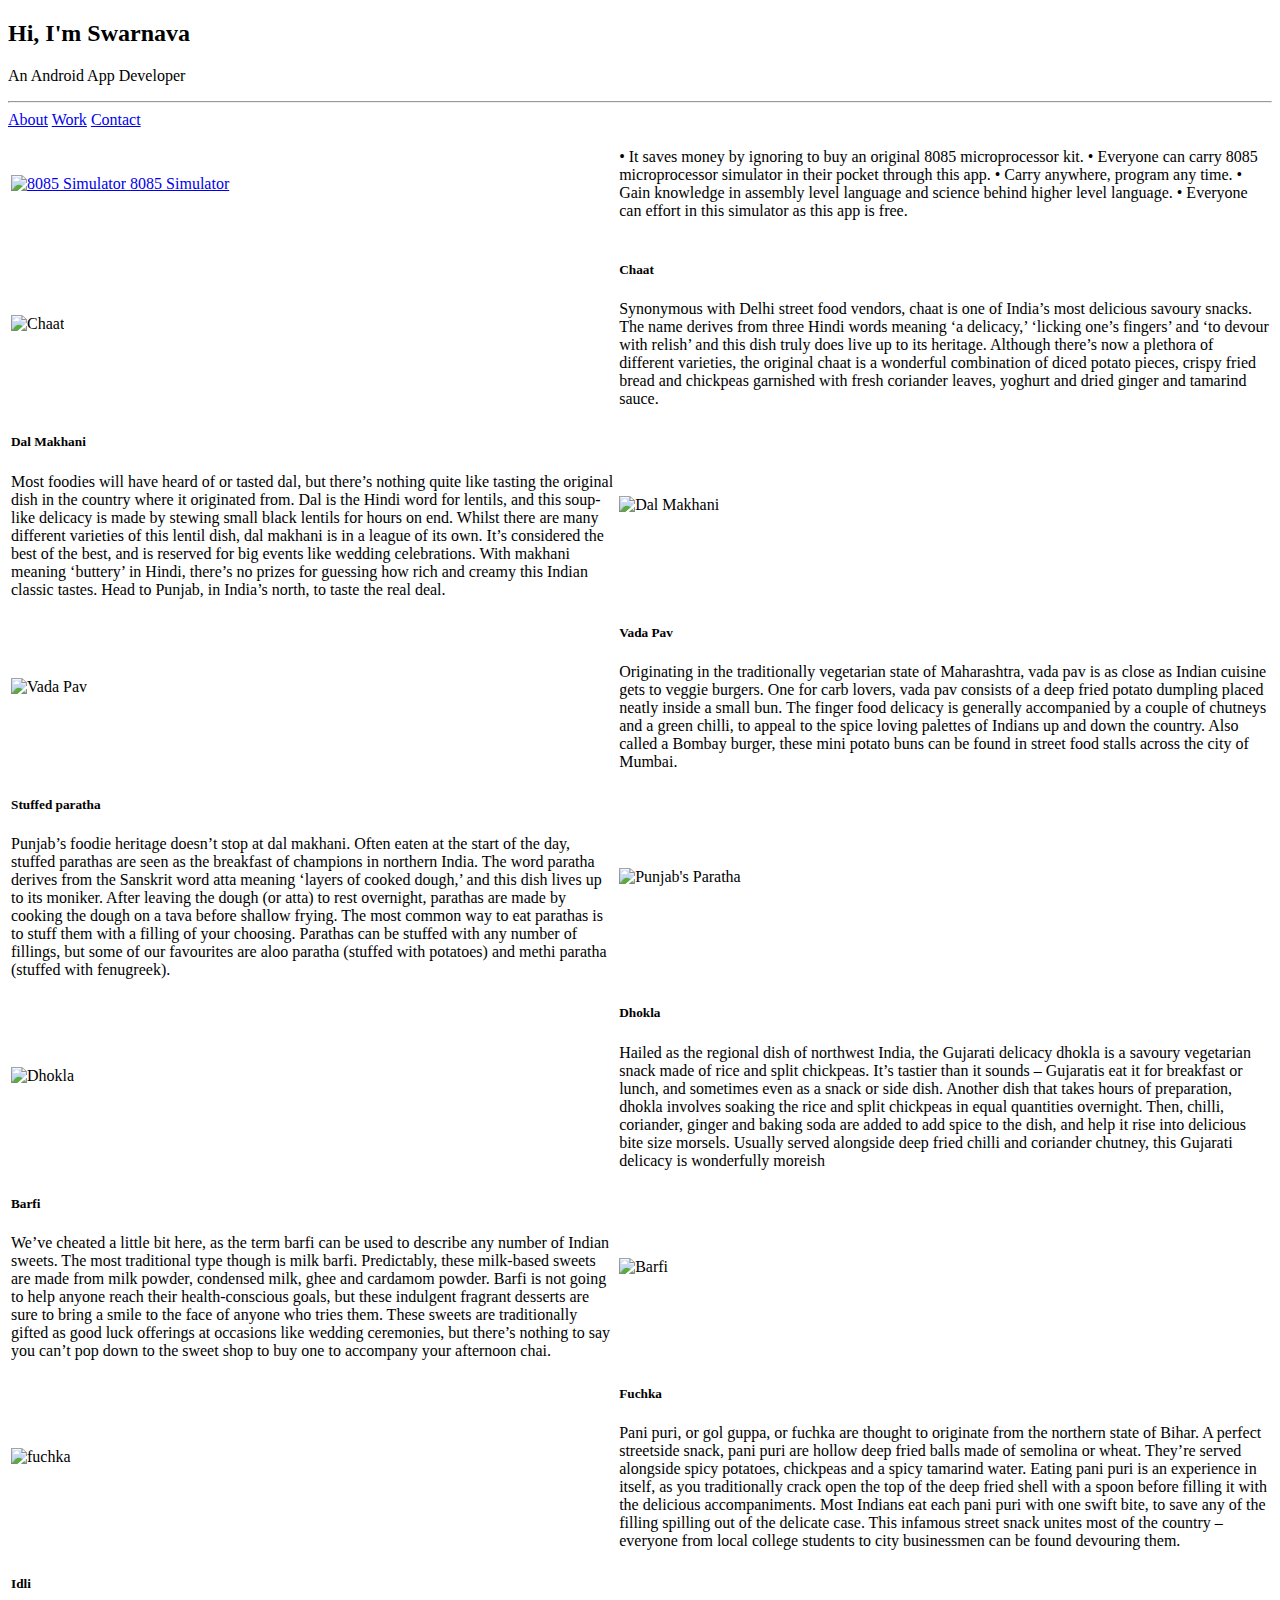
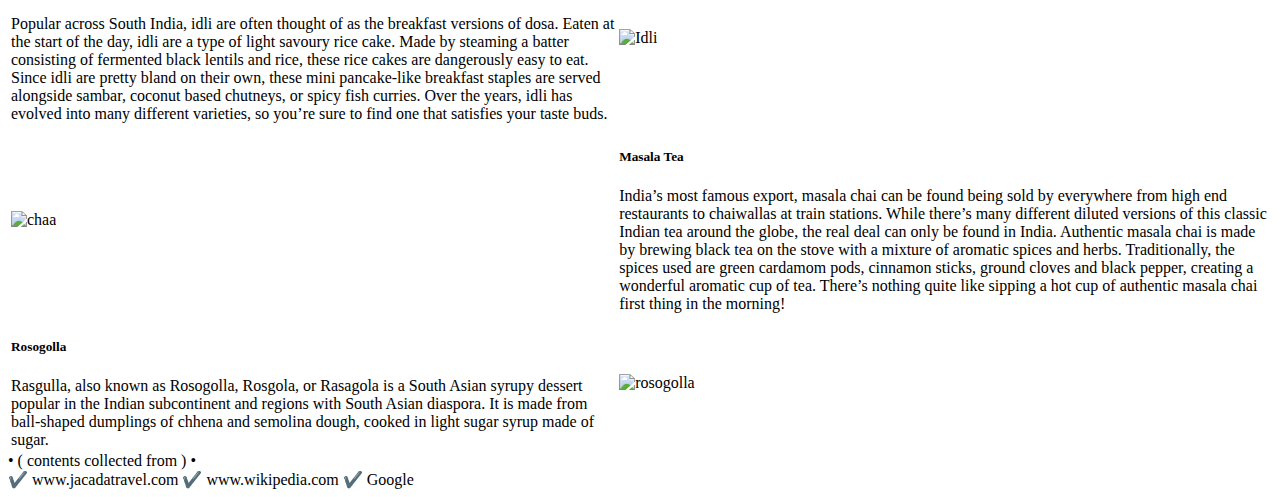
==== HTML_CSS/portfolio/index.html @ 143b3494 "portfolio init" ====
<!DOCTYPE html>
<html lang="en" dir="ltr">

<head>
    <meta charset="utf-8" />
    <meta name="viewport" content="width=devices-width, initial-scale=1.0">
    <link rel="stylesheet" href="styles.css" />
    <title>Top Food</title>
</head>

<body>
    <h2>Hi, I'm Swarnava</h2>
    <p>An Android App Developer</p>
    <hr/>
    <div class="nav">
        <a class="nav-link" href="#">About</a>
        <a class="nav-link" href="#">Work</a>
        <a class="nav-link" href="#">Contact</a>
    </div>
    <table>
        <!-- https://play-lh.googleusercontent.com/__pc7jMGqHjmKl9c8AOq9yOXW2aL5FQsZnsZWPfRnSCOkI8mykySCUNQ9xDH7l5q0uY=s180-rw -->

        <tr>
            <td>
                <a href="index.html">
                    <div class="project">
                        <img src="https://play-lh.googleusercontent.com/2SKp2jzFBkKM8TiuOUxweb109h7H1B_OFB9aG47VU-4JbvvUNbUcIjrzafigGtLgjWw=s180-rw" alt="8085 Simulator" />
                        <appname>8085 Simulator</appname>
                    </div>
                </a>
            </td>
            <td>
                <p>
                    • It saves money by ignoring to buy an original 8085 microprocessor kit. • Everyone can carry 8085 microprocessor simulator in their pocket through this app. • Carry anywhere, program any time. • Gain knowledge in assembly level language and science behind
                    higher level language. • Everyone can effort in this simulator as this app is free.
                </p>
            </td>
        </tr>




        <tr>
            <td>
                <img src="https://www.jacadatravel.com/wp-content/uploads/fly-images/249711/Delhi-street-food-2-552x310-cc.jpg" alt="Chaat" width="300" height="200" />
            </td>
            <td>
                <h5>Chaat</h5>
                Synonymous with Delhi street food vendors, chaat is one of India’s most delicious savoury snacks. The name derives from three Hindi words meaning ‘a delicacy,’ ‘licking one’s fingers’ and ‘to devour with relish’ and this dish truly does live up to its
                heritage. Although there’s now a plethora of different varieties, the original chaat is a wonderful combination of diced potato pieces, crispy fried bread and chickpeas garnished with fresh coriander leaves, yoghurt and dried ginger and
                tamarind sauce.
            </td>
        </tr>

        <tr>
            <td>
                <h5>Dal Makhani</h5>
                Most foodies will have heard of or tasted dal, but there’s nothing quite like tasting the original dish in the country where it originated from. Dal is the Hindi word for lentils, and this soup-like delicacy is made by stewing small black lentils for
                hours on end. Whilst there are many different varieties of this lentil dish, dal makhani is in a league of its own. It’s considered the best of the best, and is reserved for big events like wedding celebrations. With makhani meaning ‘buttery’
                in Hindi, there’s no prizes for guessing how rich and creamy this Indian classic tastes. Head to Punjab, in India’s north, to taste the real deal.
            </td>
            <td>
                <img src="https://www.jacadatravel.com/wp-content/uploads/fly-images/316520/iStock-530506394-552x310-cc.jpg" alt="Dal Makhani" width="300" height="200" />
            </td>
        </tr>

        <tr>
            <td>
                <img src="https://www.jacadatravel.com/wp-content/uploads/fly-images/316521/iStock-1157170530-552x310-cc.jpg" alt="Vada Pav" width="300" height="200" />
            </td>
            <td>
                <h5>Vada Pav</h5>
                Originating in the traditionally vegetarian state of Maharashtra, vada pav is as close as Indian cuisine gets to veggie burgers. One for carb lovers, vada pav consists of a deep fried potato dumpling placed neatly inside a small bun. The finger food delicacy
                is generally accompanied by a couple of chutneys and a green chilli, to appeal to the spice loving palettes of Indians up and down the country. Also called a Bombay burger, these mini potato buns can be found in street food stalls across
                the city of Mumbai.
            </td>
        </tr>

        <tr>
            <td>
                <h5>Stuffed paratha</h5>
                Punjab’s foodie heritage doesn’t stop at dal makhani. Often eaten at the start of the day, stuffed parathas are seen as the breakfast of champions in northern India. The word paratha derives from the Sanskrit word atta meaning ‘layers of cooked dough,’
                and this dish lives up to its moniker. After leaving the dough (or atta) to rest overnight, parathas are made by cooking the dough on a tava before shallow frying. The most common way to eat parathas is to stuff them with a filling of
                your choosing. Parathas can be stuffed with any number of fillings, but some of our favourites are aloo paratha (stuffed with potatoes) and methi paratha (stuffed with fenugreek).
            </td>
            <td>
                <img src="https://www.jacadatravel.com/wp-content/uploads/fly-images/316522/iStock-1084019098-552x310-cc.jpg" alt="Punjab's Paratha" width="300" height="200" />
            </td>
        </tr>

        <tr>
            <td>
                <img src="https://www.jacadatravel.com/wp-content/uploads/fly-images/316523/iStock-887144836-552x310-cc.jpg" alt="Dhokla" width="300" height="200" />
            </td>
            <td>
                <h5>Dhokla</h5>
                Hailed as the regional dish of northwest India, the Gujarati delicacy dhokla is a savoury vegetarian snack made of rice and split chickpeas. It’s tastier than it sounds – Gujaratis eat it for breakfast or lunch, and sometimes even as a snack or side dish.
                Another dish that takes hours of preparation, dhokla involves soaking the rice and split chickpeas in equal quantities overnight. Then, chilli, coriander, ginger and baking soda are added to add spice to the dish, and help it rise into
                delicious bite size morsels. Usually served alongside deep fried chilli and coriander chutney, this Gujarati delicacy is wonderfully moreish
            </td>
        </tr>

        <tr>
            <td>
                <h5>Barfi</h5>
                We’ve cheated a little bit here, as the term barfi can be used to describe any number of Indian sweets. The most traditional type though is milk barfi. Predictably, these milk-based sweets are made from milk powder, condensed milk, ghee and cardamom powder.
                Barfi is not going to help anyone reach their health-conscious goals, but these indulgent fragrant desserts are sure to bring a smile to the face of anyone who tries them. These sweets are traditionally gifted as good luck offerings at
                occasions like wedding ceremonies, but there’s nothing to say you can’t pop down to the sweet shop to buy one to accompany your afternoon chai.
            </td>
            <td>
                <img src="https://www.jacadatravel.com/wp-content/uploads/fly-images/316524/iStock-1156874847-552x310-cc.jpg" alt="Barfi" width="300" height="200" />
            </td>
        </tr>

        <tr>
            <td>
                <img src="https://www.jacadatravel.com/wp-content/uploads/fly-images/316525/iStock-1177589252-552x310-cc.jpg" alt="fuchka" width="300" height="200" />
            </td>
            <td>
                <h5>Fuchka</h5>
                Pani puri, or gol guppa, or fuchka are thought to originate from the northern state of Bihar. A perfect streetside snack, pani puri are hollow deep fried balls made of semolina or wheat. They’re served alongside spicy potatoes, chickpeas and a spicy tamarind
                water. Eating pani puri is an experience in itself, as you traditionally crack open the top of the deep fried shell with a spoon before filling it with the delicious accompaniments. Most Indians eat each pani puri with one swift bite,
                to save any of the filling spilling out of the delicate case. This infamous street snack unites most of the country – everyone from local college students to city businessmen can be found devouring them.
            </td>
        </tr>


        <tr>
            <td>
                <h5>Idli</h5>
                Popular across South India, idli are often thought of as the breakfast versions of dosa. Eaten at the start of the day, idli are a type of light savoury rice cake. Made by steaming a batter consisting of fermented black lentils and rice, these rice cakes
                are dangerously easy to eat. Since idli are pretty bland on their own, these mini pancake-like breakfast staples are served alongside sambar, coconut based chutneys, or spicy fish curries. Over the years, idli has evolved into many different
                varieties, so you’re sure to find one that satisfies your taste buds.
            </td>
            <td>
                <img src="https://www.jacadatravel.com/wp-content/uploads/fly-images/316526/iStock-1024549286-552x310-cc.jpg" alt="Idli" width="300" height="200" />
            </td>
        </tr>

        <tr>
            <td>
                <img src="https://www.jacadatravel.com/wp-content/uploads/fly-images/316527/iStock-1142857499-552x310-cc.jpg" alt="chaa" width="300" height="200" />
            </td>
            <td>
                <h5>Masala Tea</h5>
                India’s most famous export, masala chai can be found being sold by everywhere from high end restaurants to chaiwallas at train stations. While there’s many different diluted versions of this classic Indian tea around the globe, the real deal can only
                be found in India. Authentic masala chai is made by brewing black tea on the stove with a mixture of aromatic spices and herbs. Traditionally, the spices used are green cardamom pods, cinnamon sticks, ground cloves and black pepper, creating
                a wonderful aromatic cup of tea. There’s nothing quite like sipping a hot cup of authentic masala chai first thing in the morning!
            </td>
        </tr>

        <tr>
            <td>
                <h5>Rosogolla</h5>
                Rasgulla, also known as Rosogolla, Rosgola, or Rasagola is a South Asian syrupy dessert popular in the Indian subcontinent and regions with South Asian diaspora. It is made from ball-shaped dumplings of chhena and semolina dough, cooked in light sugar
                syrup made of sugar.

            </td>
            <td>
                <img src="https://i.ytimg.com/vi/4kEQ21ZMQPE/maxresdefault.jpg" alt="rosogolla" width="300" height="200" />
            </td>
        </tr>

    </table>

    <footer>
        • ( contents collected from ) •<br> ✔️ www.jacadatravel.com ✔️ www.wikipedia.com ✔️ Google
    </footer>

</body>

</html>
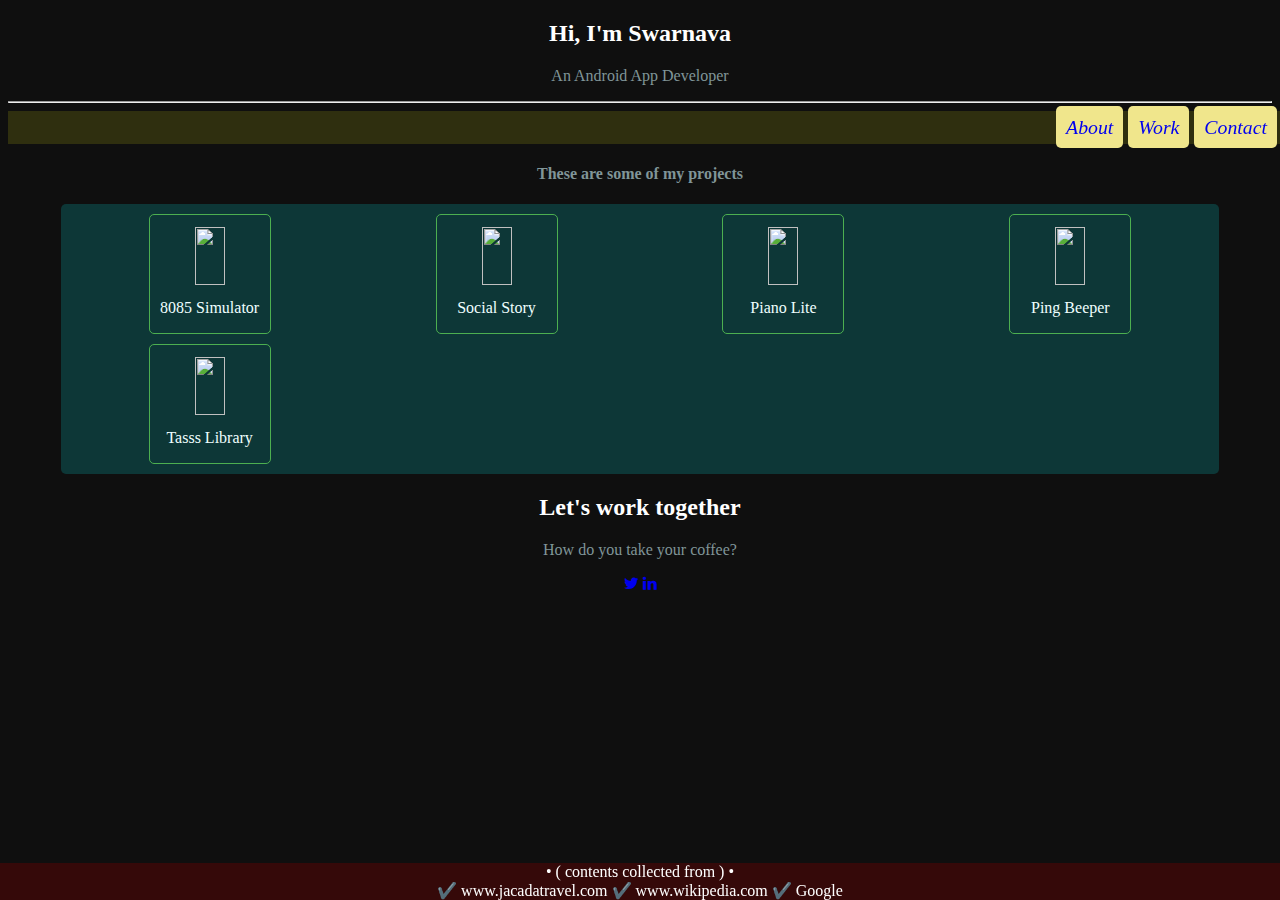
==== commit 62b2af34: "portfolio projects included with responsive design" ====
--- a/HTML_CSS/portfolio/index.html
+++ b/HTML_CSS/portfolio/index.html
@@ -4,8 +4,10 @@
 <head>
     <meta charset="utf-8" />
     <meta name="viewport" content="width=devices-width, initial-scale=1.0">
-    <link rel="stylesheet" href="styles.css" />
-    <title>Top Food</title>
+    <link rel="stylesheet" href="css/styles.css" />
+    <title>Portfolio</title>
+    <link rel="icon" type="image/x-icon" href="https://he-s3.s3.amazonaws.com/media/avatars/swarnava415/resized/200/aoh14gihena1gs9np5lrcwjxivrcygj4fhdszsicnfflma">
+    <link rel="stylesheet" href="https://cdnjs.cloudflare.com/ajax/libs/font-awesome/4.7.0/css/font-awesome.min.css">
 </head>
 
 <body>
@@ -17,155 +19,60 @@
         <a class="nav-link" href="#">Work</a>
         <a class="nav-link" href="#">Contact</a>
     </div>
-    <table>
-        <!-- https://play-lh.googleusercontent.com/__pc7jMGqHjmKl9c8AOq9yOXW2aL5FQsZnsZWPfRnSCOkI8mykySCUNQ9xDH7l5q0uY=s180-rw -->
 
-        <tr>
-            <td>
-                <a href="index.html">
-                    <div class="project">
-                        <img src="https://play-lh.googleusercontent.com/2SKp2jzFBkKM8TiuOUxweb109h7H1B_OFB9aG47VU-4JbvvUNbUcIjrzafigGtLgjWw=s180-rw" alt="8085 Simulator" />
-                        <appname>8085 Simulator</appname>
-                    </div>
-                </a>
-            </td>
-            <td>
-                <p>
-                    • It saves money by ignoring to buy an original 8085 microprocessor kit. • Everyone can carry 8085 microprocessor simulator in their pocket through this app. • Carry anywhere, program any time. • Gain knowledge in assembly level language and science behind
-                    higher level language. • Everyone can effort in this simulator as this app is free.
-                </p>
-            </td>
-        </tr>
+    <h4>These are some of my projects</h4>
+    <center>
+        <div class="grid-container">
 
+            <a href="https://play.google.com/store/apps/details?id=sc.sim.emulator8085pro&hl=en_IN&gl=US" target="_blank">
+                <div class="project">
+                    <img src="https://play-lh.googleusercontent.com/2SKp2jzFBkKM8TiuOUxweb109h7H1B_OFB9aG47VU-4JbvvUNbUcIjrzafigGtLgjWw=s180-rw" />
+                    <appname>8085 Simulator</appname>
+                </div>
+            </a>
 
+            <a href="https://play.google.com/store/apps/details?id=sclab.edu.socialstory&hl=en_IN&gl=US" target="_blank">
+                <div class="project">
+                    <img src="https://play-lh.googleusercontent.com/__pc7jMGqHjmKl9c8AOq9yOXW2aL5FQsZnsZWPfRnSCOkI8mykySCUNQ9xDH7l5q0uY=s180-rw" />
+                    <appname>Social Story</appname>
+                </div>
+            </a>
 
+            <a href="https://play.google.com/store/apps/details?id=sclab.music.piano&hl=en_IN&gl=US" target="_blank">
+                <div class="project">
+                    <img src="https://play-lh.googleusercontent.com/KmMY_Hc0d_Z4VX9Et4THyVwyb_F_DgaN1OydasVRsX2yKmOQrt8tlwWb-UQxwSgvhPs=s180-rw" />
+                    <appname>Piano Lite</appname>
+                </div>
+            </a>
 
-        <tr>
-            <td>
-                <img src="https://www.jacadatravel.com/wp-content/uploads/fly-images/249711/Delhi-street-food-2-552x310-cc.jpg" alt="Chaat" width="300" height="200" />
-            </td>
-            <td>
-                <h5>Chaat</h5>
-                Synonymous with Delhi street food vendors, chaat is one of India’s most delicious savoury snacks. The name derives from three Hindi words meaning ‘a delicacy,’ ‘licking one’s fingers’ and ‘to devour with relish’ and this dish truly does live up to its
-                heritage. Although there’s now a plethora of different varieties, the original chaat is a wonderful combination of diced potato pieces, crispy fried bread and chickpeas garnished with fresh coriander leaves, yoghurt and dried ginger and
-                tamarind sauce.
-            </td>
-        </tr>
+            <a href="https://play.google.com/store/apps/details?id=sc.net.cmd&hl=en_IN&gl=US" target="_blank">
+                <div class="project">
+                    <img src="https://play-lh.googleusercontent.com/F67XHdQOCddfSfFGF9OMWr23bMObRbb9G-9lqCkmW3qncsH9wB5Ali-b5T1aqK_GULrD=s180-rw" />
+                    <appname>Ping Beeper</appname>
+                </div>
+            </a>
 
-        <tr>
-            <td>
-                <h5>Dal Makhani</h5>
-                Most foodies will have heard of or tasted dal, but there’s nothing quite like tasting the original dish in the country where it originated from. Dal is the Hindi word for lentils, and this soup-like delicacy is made by stewing small black lentils for
-                hours on end. Whilst there are many different varieties of this lentil dish, dal makhani is in a league of its own. It’s considered the best of the best, and is reserved for big events like wedding celebrations. With makhani meaning ‘buttery’
-                in Hindi, there’s no prizes for guessing how rich and creamy this Indian classic tastes. Head to Punjab, in India’s north, to taste the real deal.
-            </td>
-            <td>
-                <img src="https://www.jacadatravel.com/wp-content/uploads/fly-images/316520/iStock-530506394-552x310-cc.jpg" alt="Dal Makhani" width="300" height="200" />
-            </td>
-        </tr>
+            <a href="https://swarnava415.blogspot.com/2018/03/web-application-using-html-php-css.html" target="_blank">
+                <div class="project">
+                    <img src="https://4.bp.blogspot.com/-8lenOWTm5Xk/W0ytz_H9AmI/AAAAAAAABCo/q-VmTGcugNIz7S585LqFs1qKntoI8DtkwCLcBGAs/s1600/TASSS%2BLOGO%2BREAL%2BTASS%2B%25281%2529.png" />
+                    <appname>Tasss Library</appname>
+                </div>
+            </a>
+        </div>
+    </center>
 
-        <tr>
-            <td>
-                <img src="https://www.jacadatravel.com/wp-content/uploads/fly-images/316521/iStock-1157170530-552x310-cc.jpg" alt="Vada Pav" width="300" height="200" />
-            </td>
-            <td>
-                <h5>Vada Pav</h5>
-                Originating in the traditionally vegetarian state of Maharashtra, vada pav is as close as Indian cuisine gets to veggie burgers. One for carb lovers, vada pav consists of a deep fried potato dumpling placed neatly inside a small bun. The finger food delicacy
-                is generally accompanied by a couple of chutneys and a green chilli, to appeal to the spice loving palettes of Indians up and down the country. Also called a Bombay burger, these mini potato buns can be found in street food stalls across
-                the city of Mumbai.
-            </td>
-        </tr>
+    <h2>Let's work together</h2>
+    <p>How do you take your coffee?</p>
+    <div>
 
-        <tr>
-            <td>
-                <h5>Stuffed paratha</h5>
-                Punjab’s foodie heritage doesn’t stop at dal makhani. Often eaten at the start of the day, stuffed parathas are seen as the breakfast of champions in northern India. The word paratha derives from the Sanskrit word atta meaning ‘layers of cooked dough,’
-                and this dish lives up to its moniker. After leaving the dough (or atta) to rest overnight, parathas are made by cooking the dough on a tava before shallow frying. The most common way to eat parathas is to stuff them with a filling of
-                your choosing. Parathas can be stuffed with any number of fillings, but some of our favourites are aloo paratha (stuffed with potatoes) and methi paratha (stuffed with fenugreek).
-            </td>
-            <td>
-                <img src="https://www.jacadatravel.com/wp-content/uploads/fly-images/316522/iStock-1084019098-552x310-cc.jpg" alt="Punjab's Paratha" width="300" height="200" />
-            </td>
-        </tr>
+        <a href="#" class="fa fa-twitter"></a>
+        <a href="#" class="fa fa-linkedin"></a>
+    </div>
 
-        <tr>
-            <td>
-                <img src="https://www.jacadatravel.com/wp-content/uploads/fly-images/316523/iStock-887144836-552x310-cc.jpg" alt="Dhokla" width="300" height="200" />
-            </td>
-            <td>
-                <h5>Dhokla</h5>
-                Hailed as the regional dish of northwest India, the Gujarati delicacy dhokla is a savoury vegetarian snack made of rice and split chickpeas. It’s tastier than it sounds – Gujaratis eat it for breakfast or lunch, and sometimes even as a snack or side dish.
-                Another dish that takes hours of preparation, dhokla involves soaking the rice and split chickpeas in equal quantities overnight. Then, chilli, coriander, ginger and baking soda are added to add spice to the dish, and help it rise into
-                delicious bite size morsels. Usually served alongside deep fried chilli and coriander chutney, this Gujarati delicacy is wonderfully moreish
-            </td>
-        </tr>
-
-        <tr>
-            <td>
-                <h5>Barfi</h5>
-                We’ve cheated a little bit here, as the term barfi can be used to describe any number of Indian sweets. The most traditional type though is milk barfi. Predictably, these milk-based sweets are made from milk powder, condensed milk, ghee and cardamom powder.
-                Barfi is not going to help anyone reach their health-conscious goals, but these indulgent fragrant desserts are sure to bring a smile to the face of anyone who tries them. These sweets are traditionally gifted as good luck offerings at
-                occasions like wedding ceremonies, but there’s nothing to say you can’t pop down to the sweet shop to buy one to accompany your afternoon chai.
-            </td>
-            <td>
-                <img src="https://www.jacadatravel.com/wp-content/uploads/fly-images/316524/iStock-1156874847-552x310-cc.jpg" alt="Barfi" width="300" height="200" />
-            </td>
-        </tr>
-
-        <tr>
-            <td>
-                <img src="https://www.jacadatravel.com/wp-content/uploads/fly-images/316525/iStock-1177589252-552x310-cc.jpg" alt="fuchka" width="300" height="200" />
-            </td>
-            <td>
-                <h5>Fuchka</h5>
-                Pani puri, or gol guppa, or fuchka are thought to originate from the northern state of Bihar. A perfect streetside snack, pani puri are hollow deep fried balls made of semolina or wheat. They’re served alongside spicy potatoes, chickpeas and a spicy tamarind
-                water. Eating pani puri is an experience in itself, as you traditionally crack open the top of the deep fried shell with a spoon before filling it with the delicious accompaniments. Most Indians eat each pani puri with one swift bite,
-                to save any of the filling spilling out of the delicate case. This infamous street snack unites most of the country – everyone from local college students to city businessmen can be found devouring them.
-            </td>
-        </tr>
-
-
-        <tr>
-            <td>
-                <h5>Idli</h5>
-                Popular across South India, idli are often thought of as the breakfast versions of dosa. Eaten at the start of the day, idli are a type of light savoury rice cake. Made by steaming a batter consisting of fermented black lentils and rice, these rice cakes
-                are dangerously easy to eat. Since idli are pretty bland on their own, these mini pancake-like breakfast staples are served alongside sambar, coconut based chutneys, or spicy fish curries. Over the years, idli has evolved into many different
-                varieties, so you’re sure to find one that satisfies your taste buds.
-            </td>
-            <td>
-                <img src="https://www.jacadatravel.com/wp-content/uploads/fly-images/316526/iStock-1024549286-552x310-cc.jpg" alt="Idli" width="300" height="200" />
-            </td>
-        </tr>
-
-        <tr>
-            <td>
-                <img src="https://www.jacadatravel.com/wp-content/uploads/fly-images/316527/iStock-1142857499-552x310-cc.jpg" alt="chaa" width="300" height="200" />
-            </td>
-            <td>
-                <h5>Masala Tea</h5>
-                India’s most famous export, masala chai can be found being sold by everywhere from high end restaurants to chaiwallas at train stations. While there’s many different diluted versions of this classic Indian tea around the globe, the real deal can only
-                be found in India. Authentic masala chai is made by brewing black tea on the stove with a mixture of aromatic spices and herbs. Traditionally, the spices used are green cardamom pods, cinnamon sticks, ground cloves and black pepper, creating
-                a wonderful aromatic cup of tea. There’s nothing quite like sipping a hot cup of authentic masala chai first thing in the morning!
-            </td>
-        </tr>
-
-        <tr>
-            <td>
-                <h5>Rosogolla</h5>
-                Rasgulla, also known as Rosogolla, Rosgola, or Rasagola is a South Asian syrupy dessert popular in the Indian subcontinent and regions with South Asian diaspora. It is made from ball-shaped dumplings of chhena and semolina dough, cooked in light sugar
-                syrup made of sugar.
-
-            </td>
-            <td>
-                <img src="https://i.ytimg.com/vi/4kEQ21ZMQPE/maxresdefault.jpg" alt="rosogolla" width="300" height="200" />
-            </td>
-        </tr>
-
-    </table>
-
-    <footer>
+    <br>
+    <div id="footer">
         • ( contents collected from ) •<br> ✔️ www.jacadatravel.com ✔️ www.wikipedia.com ✔️ Google
-    </footer>
+    </div>
 
 </body>
 
--- a/HTML_CSS/portfolio/css/styles.css
+++ b/HTML_CSS/portfolio/css/styles.css
@@ -0,0 +1,124 @@
+body {
+    background-image: url(https://img.freepik.com/free-vector/blue-cyber-future-technology-concept-background_42077-488.jpg?size=626&ext=jpg);
+    background-color: #0f0f0f;
+    background-repeat: no-repeat;
+    background-size: 100%;
+    background-attachment: fixed;
+    color: #809598;
+    text-align: center;
+    justify-content: space-between;
+}
+
+td {
+    padding: 30px;
+    color: #F0F0F5;
+}
+
+#content {
+    border: 3px solid #4CAF50;
+}
+
+#footer {
+    position: fixed;
+    left: 0;
+    bottom: 0;
+    width: 100%;
+    background-color: rgba(92, 3, 3, 0.5);
+    color: white;
+    text-align: center;
+}
+
+h2 {
+    color: #FFFFFF;
+}
+
+div.nav {
+    width: 100%;
+    text-align: end;
+    position: sticky;
+    top: 0;
+    background-color: rgb(51, 51, 15, 0.9);
+    padding: 5px;
+    margin: 0%;
+    font-size: 20px;
+}
+
+a.nav-link {
+    font-style: italic;
+    font-size: 99%;
+    text-align: center;
+    padding: 10px;
+    width: 20%;
+    border-radius: 5px;
+    background: khaki;
+}
+
+img {
+    border-radius: 10px;
+    margin-top: 10%;
+    width: 50%;
+    height: 80%;
+}
+
+div.project {
+    border: 1px solid #4CAF50;
+    padding-bottom: 10%;
+    border-radius: 5px;
+    width: 120px;
+    height: 90px;
+    text-align: center;
+    /* background-color: rgba(22, 51, 15, 0.9); */
+    font-size: 20px;
+}
+
+appname {
+    font-size: medium;
+    display: block;
+    color: azure;
+}
+
+
+/* for mobile phones */
+
+@media only screen and (max-width: 600px) {
+    body {
+        background: #0f1f0f;
+    }
+    img {
+        border-radius: 100px;
+        width: 70%;
+        height: 100%;
+    }
+    div.project {
+        padding-bottom: 25%;
+        border: 1px solid #60c763;
+        width: 80%;
+        height: 60%;
+    }
+    div.grid-container {
+        display: grid;
+        grid-template-columns: auto auto;
+        grid-gap: 10px;
+        padding: 10px;
+    }
+    appname {
+        font-size: small;
+        display: block;
+        color: azure;
+    }
+}
+
+.grid-container {
+    background-color: rgba(11, 95, 95, 0.5);
+    align-self: center;
+    width: 90%;
+    display: grid;
+    grid-template-columns: auto auto auto auto;
+    grid-gap: 10px;
+    padding: 10px;
+    border-radius: 5px;
+}
+
+a {
+    text-decoration: none;
+}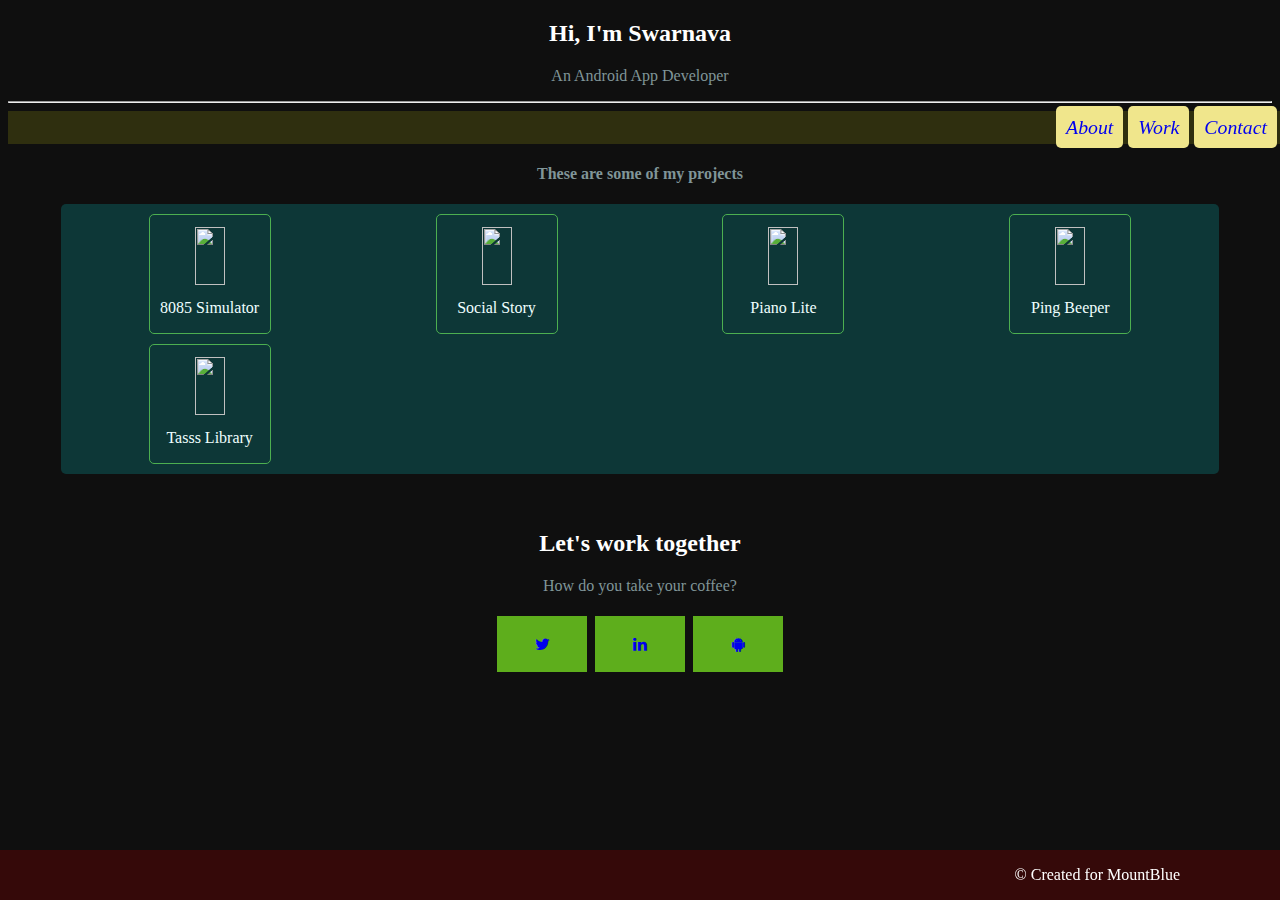
==== commit 40ff3e35: "portfolio finished" ====
--- a/HTML_CSS/portfolio/index.html
+++ b/HTML_CSS/portfolio/index.html
@@ -11,8 +11,11 @@
 </head>
 
 <body>
+
     <h2>Hi, I'm Swarnava</h2>
     <p>An Android App Developer</p>
+
+
     <hr/>
     <div class="nav">
         <a class="nav-link" href="#">About</a>
@@ -61,19 +64,26 @@
         </div>
     </center>
 
-    <h2>Let's work together</h2>
-    <p>How do you take your coffee?</p>
-    <div>
+    <br><br>
+    <div id="share">
 
-        <a href="#" class="fa fa-twitter"></a>
-        <a href="#" class="fa fa-linkedin"></a>
+        <h2>Let's work together</h2>
+        <p>How do you take your coffee?</p>
+        <div>
+            <a href="https://twitter.com/swarnava415" target="_blank" class="fa fa-twitter"></a>
+            <a href="https://www.linkedin.com/in/swarnavac/" target="_blank" class="fa fa-linkedin"></a>
+            <a href="https://g.dev/swarnava" target="_blank" class="fa fa-android"></a>
+        </div>
+
+
     </div>
 
-    <br>
+
+    <!-- footer -->
+    <br><br><br>
     <div id="footer">
-        • ( contents collected from ) •<br> ✔️ www.jacadatravel.com ✔️ www.wikipedia.com ✔️ Google
+        <p id="createdby">© Created for MountBlue</p>
     </div>
-
 </body>
 
 </html>--- a/HTML_CSS/portfolio/css/styles.css
+++ b/HTML_CSS/portfolio/css/styles.css
@@ -16,6 +16,12 @@
 
 #content {
     border: 3px solid #4CAF50;
+}
+
+#createdby {
+    margin-right: 100px;
+    justify-content: end;
+    text-align: end;
 }
 
 #footer {
@@ -121,4 +127,27 @@
 
 a {
     text-decoration: none;
+}
+
+.fa {
+    background-color: rgba(134, 255, 35, 0.664);
+    padding: 20px;
+    font-size: 30px;
+    width: 50px;
+    text-align: center;
+    text-decoration: none;
+    margin: 5px 2px;
+}
+
+.fa:hover {
+    opacity: 0.7;
+}
+
+.fa-facebook {
+    background: #fcf5d0;
+    color: white;
+}
+
+#share {
+    height: 200px;
 }